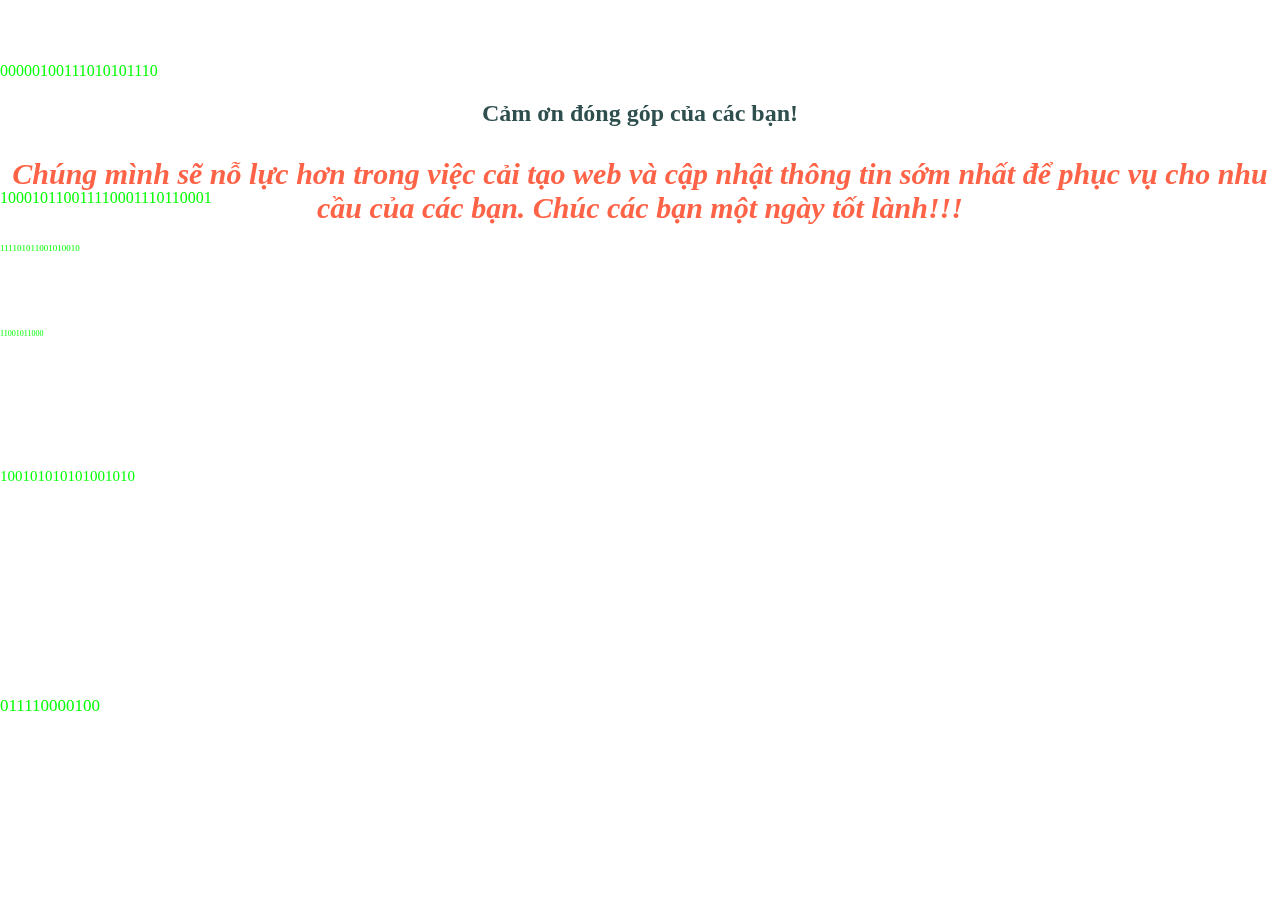
==== Camon.html @ a84e9d1b "Rename Cảm ơn.html to Camon.html" ====
<!DOCTYPE html>
<html>
<head>
    <title>Cảm ơn đóng góp của bạn! </title>
    <meta charset="utf-8">
    <style>
        body {
            position: relative; /* Thêm position relative cho body */
            overflow: hidden; /* Ẩn phần mã nhị phân tràn ra ngoài */
        }

        .binary-background {
            position: fixed; /* Sử dụng position fixed để mã nhị phân chạy toàn trang */
            top: 0;
            left: 0;
            width: 100%;
            height: 100%;
            pointer-events: none; /* Cho phép tương tác với nội dung bên trên */
            z-index: -1; /* Đặt mã nhị phân phía sau nội dung */
        }

        .binary-background span {
            position: absolute;
            color: #0f0;
            white-space: nowrap;
            animation: binary-flow linear infinite;
        }

        @keyframes binary-flow {
            0% {
                transform: translateX(-100%);
            }
            100% {
                transform: translateX(400%);
            }
        }
    </style>
</head>
<body>
    <div class="binary-background"></div>
    <h2 style="color:darkslategray; text-align: center; margin-top: 100px;">Cảm ơn đóng góp của các bạn!</h2>
    <p style="font-size: 30px; color: tomato; text-align: center;">
        <em><strong>Chúng mình sẽ nỗ lực hơn trong việc cải tạo web và cập nhật thông tin sớm nhất để phục vụ cho nhu cầu của các bạn. Chúc các bạn một ngày tốt lành!!!</strong></em>
    </p>

    <script>
    	const binaryBackground = document.querySelector(".binary-background");

    	function createBinaryStream() {
        	const stream = document.createElement("span");
        	const length = Math.floor(Math.random() * 20) + 10;
        	for (let i = 0; i < length; i++) {
        	    stream.textContent += Math.round(Math.random());
        	}
        	stream.style.fontSize = Math.floor(Math.random() * 16) + 8 + "px";
        	stream.style.top = Math.random() * 100 + "%";
        	stream.style.animationDuration = Math.random() * 5 + 5 + "s";

        	// Tính toán thời gian biến mất dựa trên animationDuration
        	const animationDurationMs = parseFloat(stream.style.animationDuration) * 1000;

        	// Thêm stream vào nền
        	binaryBackground.appendChild(stream);

        	// Đặt timeout để xóa stream sau khi animation kết thúc
        	setTimeout(() => {
         	   stream.remove();
        	}, animationDurationMs);
    	}

    	setInterval(createBinaryStream, 100);
	</script>
</body>
</html>
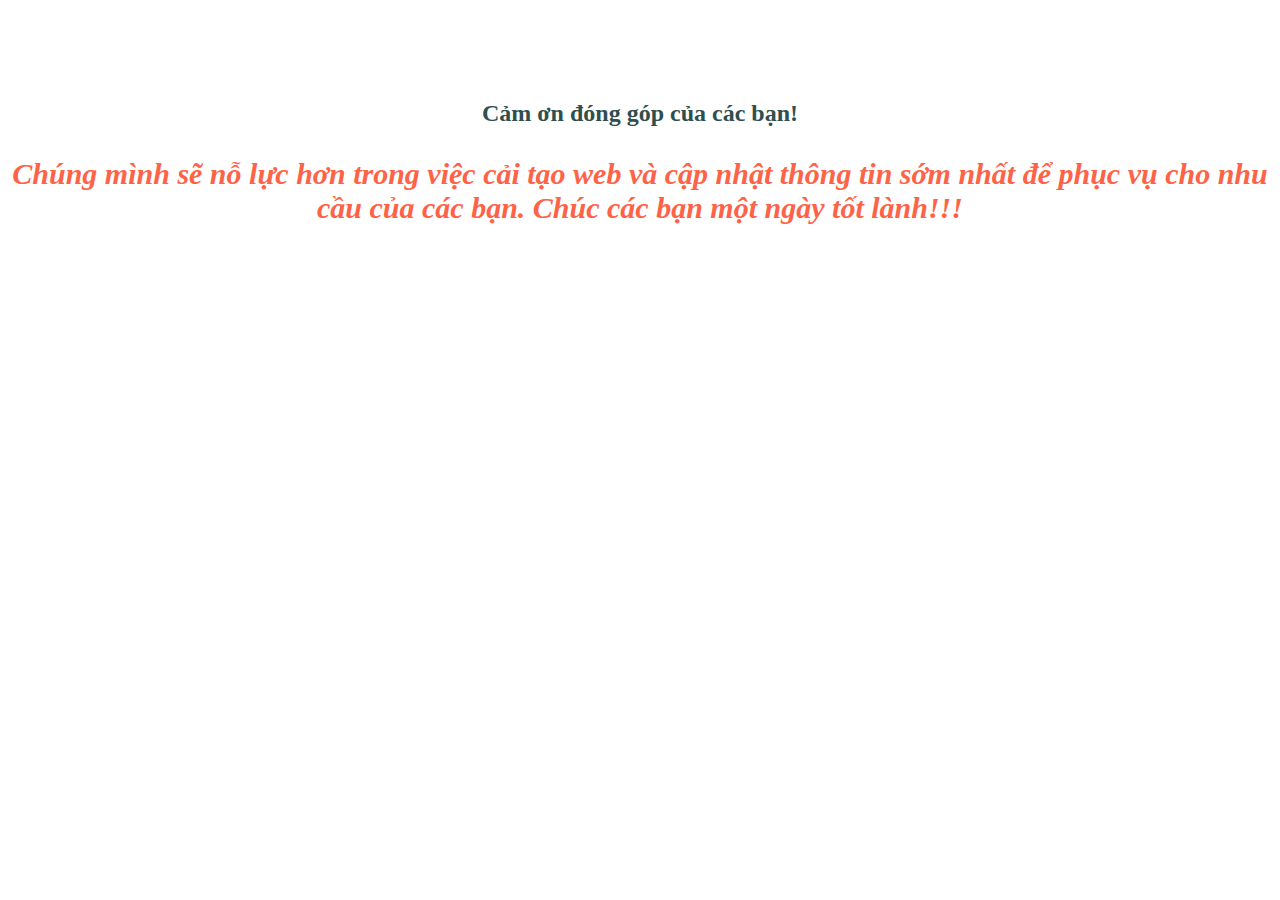
==== commit 676e06d7: "Update Camon.html" ====
--- a/Camon.html
+++ b/Camon.html
@@ -8,32 +8,6 @@
             position: relative; /* Thêm position relative cho body */
             overflow: hidden; /* Ẩn phần mã nhị phân tràn ra ngoài */
         }
-
-        .binary-background {
-            position: fixed; /* Sử dụng position fixed để mã nhị phân chạy toàn trang */
-            top: 0;
-            left: 0;
-            width: 100%;
-            height: 100%;
-            pointer-events: none; /* Cho phép tương tác với nội dung bên trên */
-            z-index: -1; /* Đặt mã nhị phân phía sau nội dung */
-        }
-
-        .binary-background span {
-            position: absolute;
-            color: #0f0;
-            white-space: nowrap;
-            animation: binary-flow linear infinite;
-        }
-
-        @keyframes binary-flow {
-            0% {
-                transform: translateX(-100%);
-            }
-            100% {
-                transform: translateX(400%);
-            }
-        }
     </style>
 </head>
 <body>
@@ -43,32 +17,5 @@
         <em><strong>Chúng mình sẽ nỗ lực hơn trong việc cải tạo web và cập nhật thông tin sớm nhất để phục vụ cho nhu cầu của các bạn. Chúc các bạn một ngày tốt lành!!!</strong></em>
     </p>
 
-    <script>
-    	const binaryBackground = document.querySelector(".binary-background");
-
-    	function createBinaryStream() {
-        	const stream = document.createElement("span");
-        	const length = Math.floor(Math.random() * 20) + 10;
-        	for (let i = 0; i < length; i++) {
-        	    stream.textContent += Math.round(Math.random());
-        	}
-        	stream.style.fontSize = Math.floor(Math.random() * 16) + 8 + "px";
-        	stream.style.top = Math.random() * 100 + "%";
-        	stream.style.animationDuration = Math.random() * 5 + 5 + "s";
-
-        	// Tính toán thời gian biến mất dựa trên animationDuration
-        	const animationDurationMs = parseFloat(stream.style.animationDuration) * 1000;
-
-        	// Thêm stream vào nền
-        	binaryBackground.appendChild(stream);
-
-        	// Đặt timeout để xóa stream sau khi animation kết thúc
-        	setTimeout(() => {
-         	   stream.remove();
-        	}, animationDurationMs);
-    	}
-
-    	setInterval(createBinaryStream, 100);
-	</script>
 </body>
 </html>
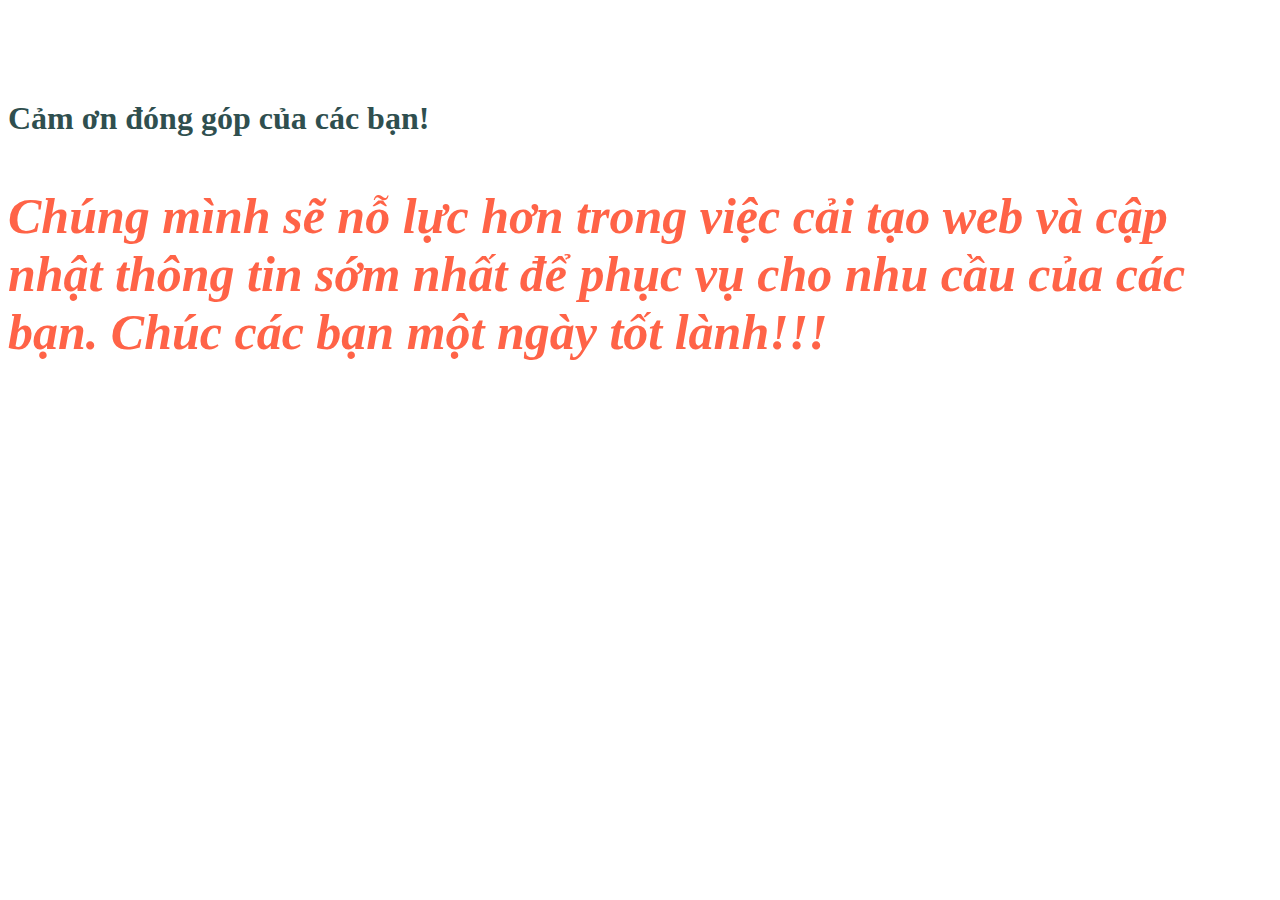
==== commit ae4b6c90: "Update Camon.html" ====
--- a/Camon.html
+++ b/Camon.html
@@ -7,13 +7,13 @@
         body {
             position: relative; /* Thêm position relative cho body */
             overflow: hidden; /* Ẩn phần mã nhị phân tràn ra ngoài */
+            text-allign: center
         }
     </style>
 </head>
 <body>
-    <div class="binary-background"></div>
-    <h2 style="color:darkslategray; text-align: center; margin-top: 100px;">Cảm ơn đóng góp của các bạn!</h2>
-    <p style="font-size: 30px; color: tomato; text-align: center;">
+    <h1 style="color:darkslategray; margin-top: 100px;">Cảm ơn đóng góp của các bạn!</h1>
+    <p style="font-size: 50px; color: tomato;">
         <em><strong>Chúng mình sẽ nỗ lực hơn trong việc cải tạo web và cập nhật thông tin sớm nhất để phục vụ cho nhu cầu của các bạn. Chúc các bạn một ngày tốt lành!!!</strong></em>
     </p>
 
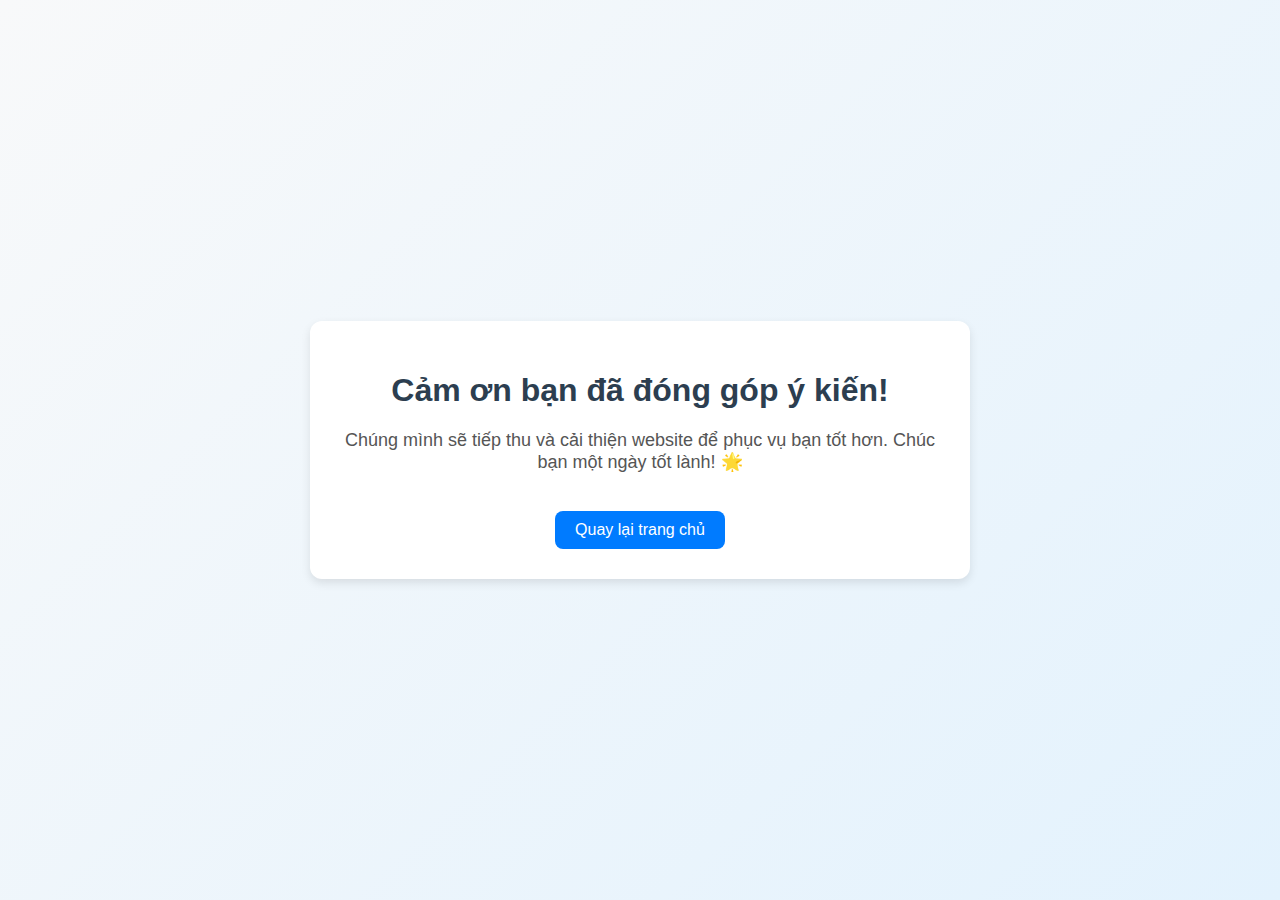
==== commit bedad1f2: "Update Camon.html" ====
--- a/Camon.html
+++ b/Camon.html
@@ -1,21 +1,57 @@
 <!DOCTYPE html>
-<html>
+<html lang="vi">
 <head>
-    <title>Cảm ơn đóng góp của bạn! </title>
-    <meta charset="utf-8">
+    <meta charset="UTF-8">
+    <meta name="viewport" content="width=device-width, initial-scale=1.0">
+    <title>Cảm ơn bạn!</title>
     <style>
         body {
-            position: relative; /* Thêm position relative cho body */
-            overflow: hidden; /* Ẩn phần mã nhị phân tràn ra ngoài */
-            text-allign: center
+            font-family: Arial, sans-serif;
+            display: flex;
+            flex-direction: column;
+            justify-content: center;
+            align-items: center;
+            height: 100vh;
+            margin: 0;
+            text-align: center;
+            background: linear-gradient(135deg, #f8f9fa, #e3f2fd);
+        }
+        .container {
+            background: white;
+            padding: 30px;
+            border-radius: 12px;
+            box-shadow: 0px 4px 10px rgba(0, 0, 0, 0.1);
+            max-width: 600px;
+        }
+        h1 {
+            color: #2c3e50;
+        }
+        p {
+            font-size: 18px;
+            color: #555;
+        }
+        .btn {
+            display: inline-block;
+            margin-top: 20px;
+            padding: 10px 20px;
+            font-size: 16px;
+            color: white;
+            background: #007BFF;
+            text-decoration: none;
+            border-radius: 8px;
+            transition: 0.3s;
+        }
+        .btn:hover {
+            background: #0056b3;
         }
     </style>
 </head>
 <body>
-    <h1 style="color:darkslategray; margin-top: 100px;">Cảm ơn đóng góp của các bạn!</h1>
-    <p style="font-size: 50px; color: tomato;">
-        <em><strong>Chúng mình sẽ nỗ lực hơn trong việc cải tạo web và cập nhật thông tin sớm nhất để phục vụ cho nhu cầu của các bạn. Chúc các bạn một ngày tốt lành!!!</strong></em>
-    </p>
-
+    <div class="container">
+        <h1>Cảm ơn bạn đã đóng góp ý kiến!</h1>
+        <p>Chúng mình sẽ tiếp thu và cải thiện website để phục vụ bạn tốt hơn. Chúc bạn một ngày tốt lành! 🌟</p>
+        <a href="index.html" class="btn">Quay lại trang chủ</a>
+    </div>
 </body>
 </html>
+
